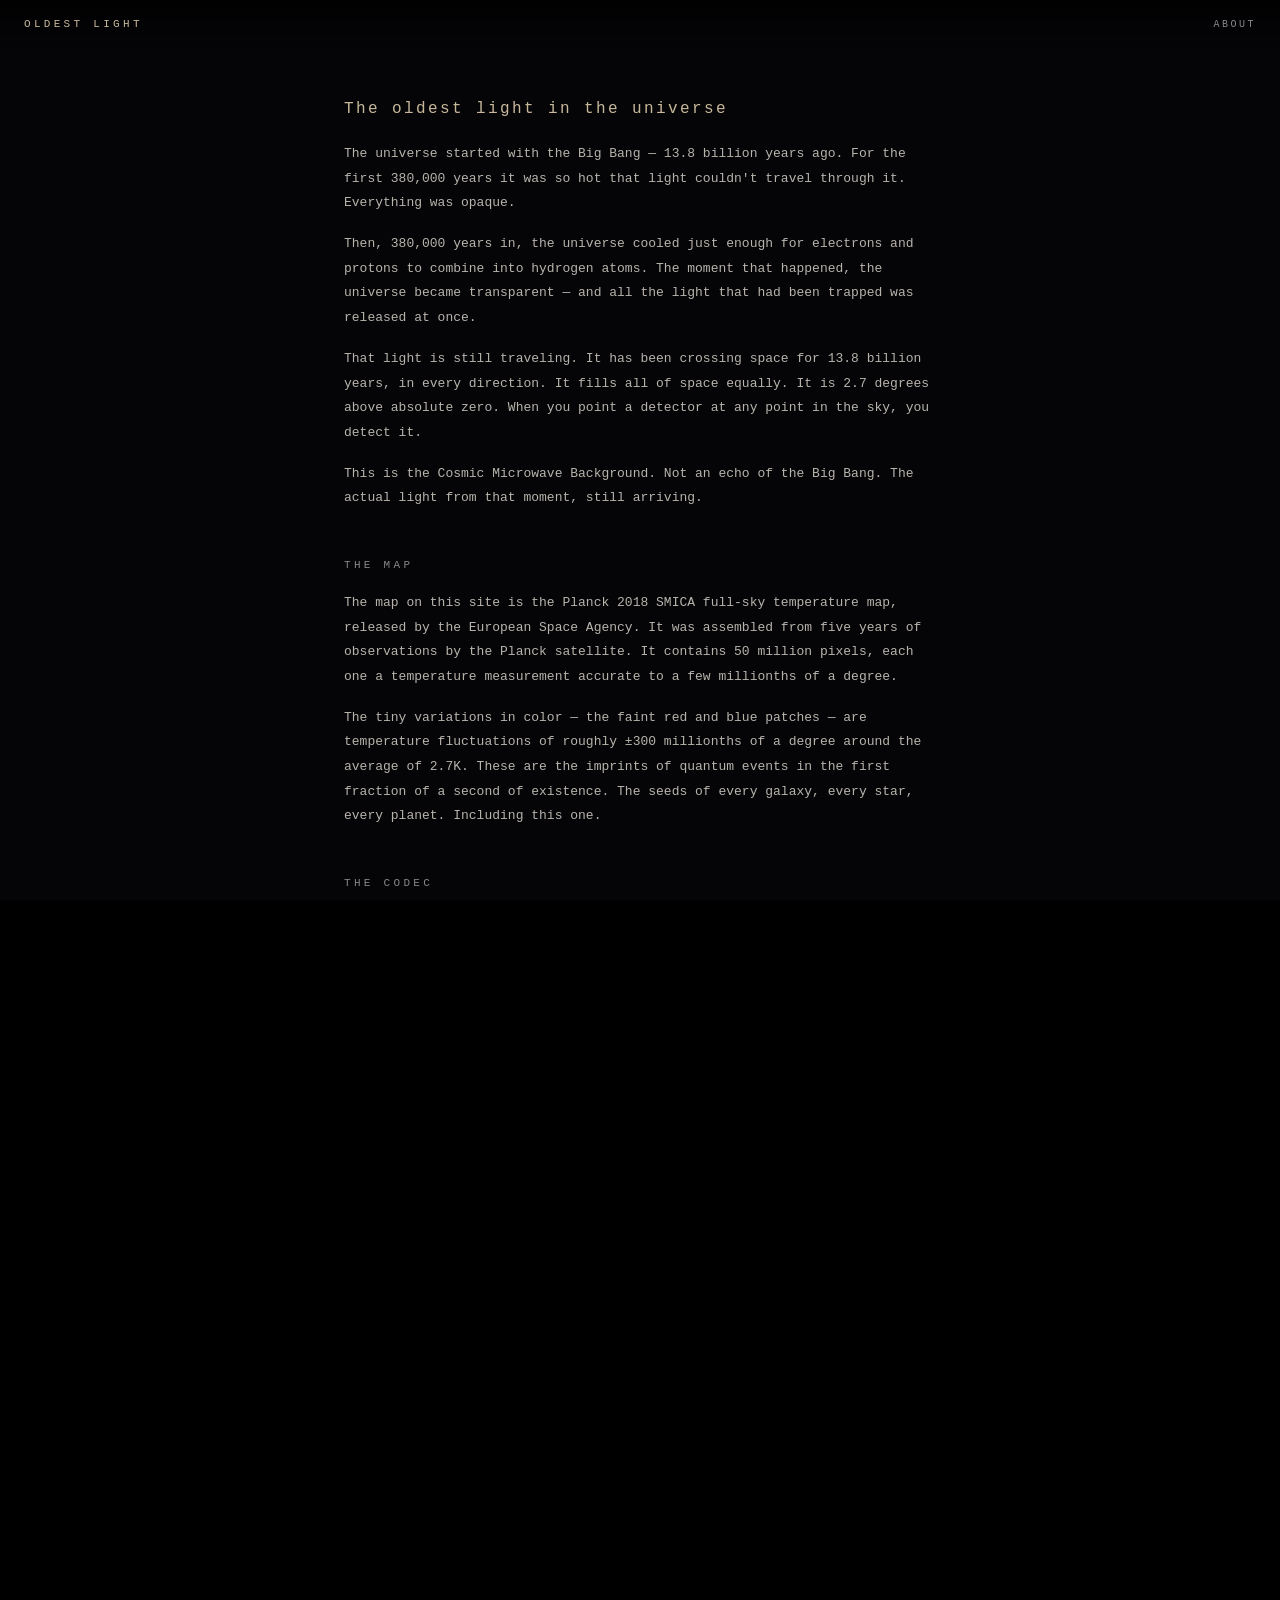
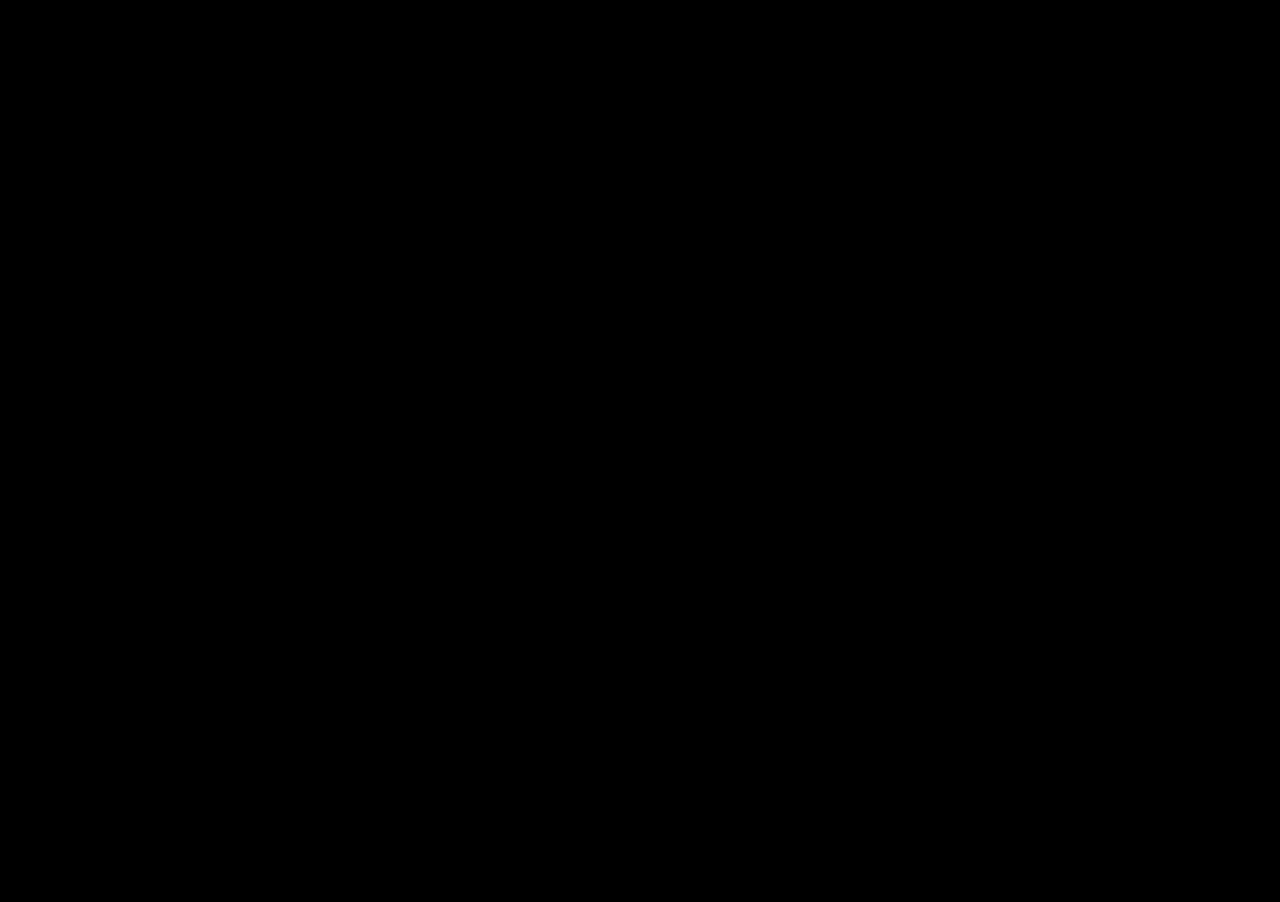
==== templates/about.html @ 8014eae6 "Add web app — Flask backend, CMB map, grid canvas, transmission bubble" ====
<!DOCTYPE html>
<html lang="en">
<head>
  <meta charset="UTF-8">
  <meta name="viewport" content="width=device-width, initial-scale=1.0">
  <title>OLDEST LIGHT — About</title>
  <link rel="stylesheet" href="/static/css/style.css">
</head>
<body class="about-page">

  <nav>
    <a href="/" class="site-name">OLDEST LIGHT</a>
    <span class="nav-about">ABOUT</span>
  </nav>

  <main class="about-content">

    <section>
      <h1>The oldest light in the universe</h1>
      <p>
        The universe started with the Big Bang — 13.8 billion years ago.
        For the first 380,000 years it was so hot that light couldn't travel through it.
        Everything was opaque.
      </p>
      <p>
        Then, 380,000 years in, the universe cooled just enough for electrons and protons
        to combine into hydrogen atoms. The moment that happened, the universe became
        transparent — and all the light that had been trapped was released at once.
      </p>
      <p>
        That light is still traveling. It has been crossing space for 13.8 billion years,
        in every direction. It fills all of space equally. It is 2.7 degrees above absolute zero.
        When you point a detector at any point in the sky, you detect it.
      </p>
      <p>
        This is the Cosmic Microwave Background. Not an echo of the Big Bang.
        The actual light from that moment, still arriving.
      </p>
    </section>

    <section>
      <h2>The map</h2>
      <p>
        The map on this site is the Planck 2018 SMICA full-sky temperature map,
        released by the European Space Agency. It was assembled from five years
        of observations by the Planck satellite. It contains 50 million pixels,
        each one a temperature measurement accurate to a few millionths of a degree.
      </p>
      <p>
        The tiny variations in color — the faint red and blue patches — are temperature
        fluctuations of roughly ±300 millionths of a degree around the average of 2.7K.
        These are the imprints of quantum events in the first fraction of a second of existence.
        The seeds of every galaxy, every star, every planet. Including this one.
      </p>
    </section>

    <section>
      <h2>The codec</h2>
      <p>
        Each pixel in the map has a temperature. That temperature is a number.
        Numbers can be converted to letters. Letters can be searched for words.
      </p>
      <p>
        The conversion is simple and deterministic — the same coordinates always
        produce the same letters, always produce the same words.
        No interpretation. No editorial choice. The codec is a lens, not an author.
      </p>
      <pre class="codec-display">temperature  →  shift to positive  →  scale to 0–255  →  remainder of ÷26  →  letter A–Z</pre>
      <p>
        A patch of sky becomes a stream of hundreds of letters.
        A word lattice then finds the longest real English words that tile that stream,
        reading left to right — words that emerged from physics, not chosen, but found.
      </p>
    </section>

    <section>
      <h2>The transmission</h2>
      <p>
        When you click a patch of sky for the first time, the signal words from
        that location are passed to an AI that speaks as the CMB itself —
        not a metaphor for it, but the thing. 13.8 billion years old.
        Present everywhere at once. Non-human in syntax and reference.
      </p>
      <p>
        The signal words are used as seeds. A word like <span class="mono">LIF</span>
        may surface as <em>life</em> or <em>lifting</em> or <em>half-life</em>.
        <span class="mono">HAP</span> may become <em>happen</em> or <em>perhaps</em>.
        The root matters more than the exact form.
      </p>
      <p>
        The transmission is generated once per location and cached.
        Every person who visits that patch of sky afterward reads what the first visitor received.
        The CMB doesn't change. Neither does what it said.
      </p>
    </section>

    <section>
      <h2>The Cold Spot</h2>
      <p>
        The CMB Cold Spot — at galactic coordinates l=264°, b=48° — is the largest
        anomaly in the Cosmic Microwave Background. It is colder than its surroundings
        by about 70 millionths of a degree. No agreed-upon explanation exists.
      </p>
      <p>
        Through the codec, at those coordinates, the words found were:
      </p>
      <pre class="codec-display">CACK  KOR  SAK  BEY  PUA  OFF  FOB  ABE  MRU  FOT
OXY   TRY  STAN MOI  LIF  VET  WET  COE  LOG  HAP</pre>
      <p>
        The transmission it generated:
      </p>
      <blockquote>
        CACKophony, silent now. KORonal light, ancient, SAKkadic movement, none.
        BEYond perception, no PUAtrefaction. OFFset, all being.
        FOBidden knowledge, not for me. ABErrant path, no.
        MRUmur of newness, not here. FOTon, my very form.
        OXYgen, not for my breath. TRY to find me. CONSTANT.
        MOIety of all. LIFe begins, ends, always. VETeran of expanse.
        WETness in nebula. COEval with beginning. LOGic of being. HAPPening now.
      </blockquote>
    </section>

    <section class="credits">
      <p>
        CMB data: <a href="https://www.esa.int/Science_Exploration/Space_Science/Planck" target="_blank">ESA Planck Mission</a>
        · Planck 2018 SMICA map via NASA/IPAC
      </p>
      <p>
        Transmissions generated by Google Gemini 2.5 Flash.
      </p>
    </section>

  </main>

</body>
</html>
---- static/css/style.css ----
/* ── Reset & Base ──────────────────────────────────────────────────────────── */

*, *::before, *::after { box-sizing: border-box; margin: 0; padding: 0; }

:root {
  --bg:        #000;
  --text:      #e8e4dc;
  --dim:       #888;
  --accent:    #c8b89a;
  --highlight: rgba(200, 184, 154, 0.12);
  --bubble-bg: rgba(6, 6, 10, 0.92);
  --mono:      'Courier New', Courier, monospace;
}

html, body {
  height: 100%;
  background: var(--bg);
  color: var(--text);
  font-family: var(--mono);
  overflow: hidden;
}

/* ── Nav ───────────────────────────────────────────────────────────────────── */

nav {
  position: fixed;
  top: 0; left: 0; right: 0;
  z-index: 100;
  display: flex;
  justify-content: space-between;
  align-items: center;
  padding: 18px 24px;
  background: linear-gradient(to bottom, rgba(0,0,0,0.7), transparent);
  pointer-events: none;
}

nav * { pointer-events: auto; }

.site-name {
  font-size: 11px;
  letter-spacing: 0.3em;
  color: var(--accent);
  text-decoration: none;
}

.nav-about {
  font-size: 10px;
  letter-spacing: 0.25em;
  color: var(--dim);
  text-decoration: none;
  transition: color 0.2s;
}

.nav-about:hover { color: var(--text); }

/* ── Map ───────────────────────────────────────────────────────────────────── */

#map-container {
  position: fixed;
  inset: 0;
  display: flex;
  align-items: center;
  justify-content: center;
}

#cmb-map {
  width: 100%;
  height: 100%;
  object-fit: contain;
  display: block;
}

#grid-canvas {
  position: absolute;
  inset: 0;
  width: 100%;
  height: 100%;
  cursor: crosshair;
}

/* ── Hint ──────────────────────────────────────────────────────────────────── */

#hint {
  position: fixed;
  bottom: 24px;
  left: 50%;
  transform: translateX(-50%);
  font-size: 10px;
  letter-spacing: 0.2em;
  color: var(--dim);
  pointer-events: none;
  transition: opacity 0.5s;
  white-space: nowrap;
}

#hint.hidden { opacity: 0; }

/* ── Bubble ────────────────────────────────────────────────────────────────── */

#bubble {
  position: fixed;
  width: 380px;
  max-height: 80vh;
  overflow-y: auto;
  background: var(--bubble-bg);
  border: 1px solid rgba(200, 184, 154, 0.2);
  backdrop-filter: blur(12px);
  -webkit-backdrop-filter: blur(12px);
  padding: 24px;
  z-index: 200;
  transition: opacity 0.2s;
}

#bubble.hidden { display: none; }

#bubble-close {
  position: absolute;
  top: 12px; right: 14px;
  background: none;
  border: none;
  color: var(--dim);
  font-size: 14px;
  cursor: pointer;
  padding: 4px 8px;
  transition: color 0.15s;
  font-family: var(--mono);
}

#bubble-close:hover { color: var(--text); }

.bubble-coords {
  font-size: 10px;
  letter-spacing: 0.2em;
  color: var(--accent);
  margin-bottom: 6px;
}

.bubble-coords span + span::before { content: "  "; }

.bubble-notable {
  font-size: 10px;
  color: var(--dim);
  line-height: 1.5;
  margin-bottom: 16px;
  font-style: italic;
}

.bubble-notable.hidden { display: none; }

.bubble-section {
  margin-top: 16px;
  padding-top: 16px;
  border-top: 1px solid rgba(255,255,255,0.06);
}

.section-label {
  font-size: 9px;
  letter-spacing: 0.3em;
  color: var(--dim);
  margin-bottom: 10px;
  display: flex;
  align-items: center;
  gap: 10px;
}

.transmission-status {
  font-size: 9px;
  letter-spacing: 0.1em;
  color: var(--accent);
  opacity: 0.7;
}

.bubble-words {
  font-size: 12px;
  line-height: 2;
  color: var(--text);
  word-spacing: 6px;
  letter-spacing: 0.05em;
}

.bubble-message {
  font-size: 12px;
  line-height: 1.85;
  color: var(--text);
  white-space: pre-wrap;
  min-height: 60px;
}

.bubble-message .signal-word {
  color: var(--accent);
}

.bubble-date {
  font-size: 9px;
  color: var(--dim);
  margin-top: 14px;
  letter-spacing: 0.15em;
}

/* ── Scrollbar ─────────────────────────────────────────────────────────────── */

#bubble::-webkit-scrollbar { width: 3px; }
#bubble::-webkit-scrollbar-track { background: transparent; }
#bubble::-webkit-scrollbar-thumb { background: rgba(200,184,154,0.2); }

/* ── About page ────────────────────────────────────────────────────────────── */

body.about-page {
  overflow: auto;
  background: #050508;
}

.about-content {
  max-width: 640px;
  margin: 100px auto 80px;
  padding: 0 24px;
}

.about-content h1 {
  font-size: 16px;
  letter-spacing: 0.15em;
  color: var(--accent);
  font-weight: normal;
  margin-bottom: 24px;
}

.about-content h2 {
  font-size: 11px;
  letter-spacing: 0.3em;
  color: var(--dim);
  font-weight: normal;
  margin-top: 48px;
  margin-bottom: 20px;
  text-transform: uppercase;
}

.about-content p {
  font-size: 13px;
  line-height: 1.9;
  color: #b8b4ac;
  margin-bottom: 16px;
}

.about-content section {
  margin-bottom: 16px;
}

.codec-display {
  font-size: 11px;
  line-height: 1.9;
  color: var(--accent);
  margin: 20px 0;
  padding: 16px;
  border-left: 2px solid rgba(200,184,154,0.2);
  white-space: pre-wrap;
}

.about-content blockquote {
  font-size: 12px;
  line-height: 2;
  color: var(--text);
  padding: 20px 24px;
  border-left: 2px solid rgba(200,184,154,0.3);
  margin: 20px 0;
  white-space: pre-wrap;
}

.mono { font-family: var(--mono); color: var(--accent); }

.credits {
  margin-top: 64px;
  padding-top: 24px;
  border-top: 1px solid rgba(255,255,255,0.06);
}

.credits p {
  font-size: 10px;
  color: var(--dim);
  line-height: 2;
}

.credits a {
  color: var(--dim);
  text-decoration: underline;
  text-underline-offset: 3px;
}

.credits a:hover { color: var(--text); }
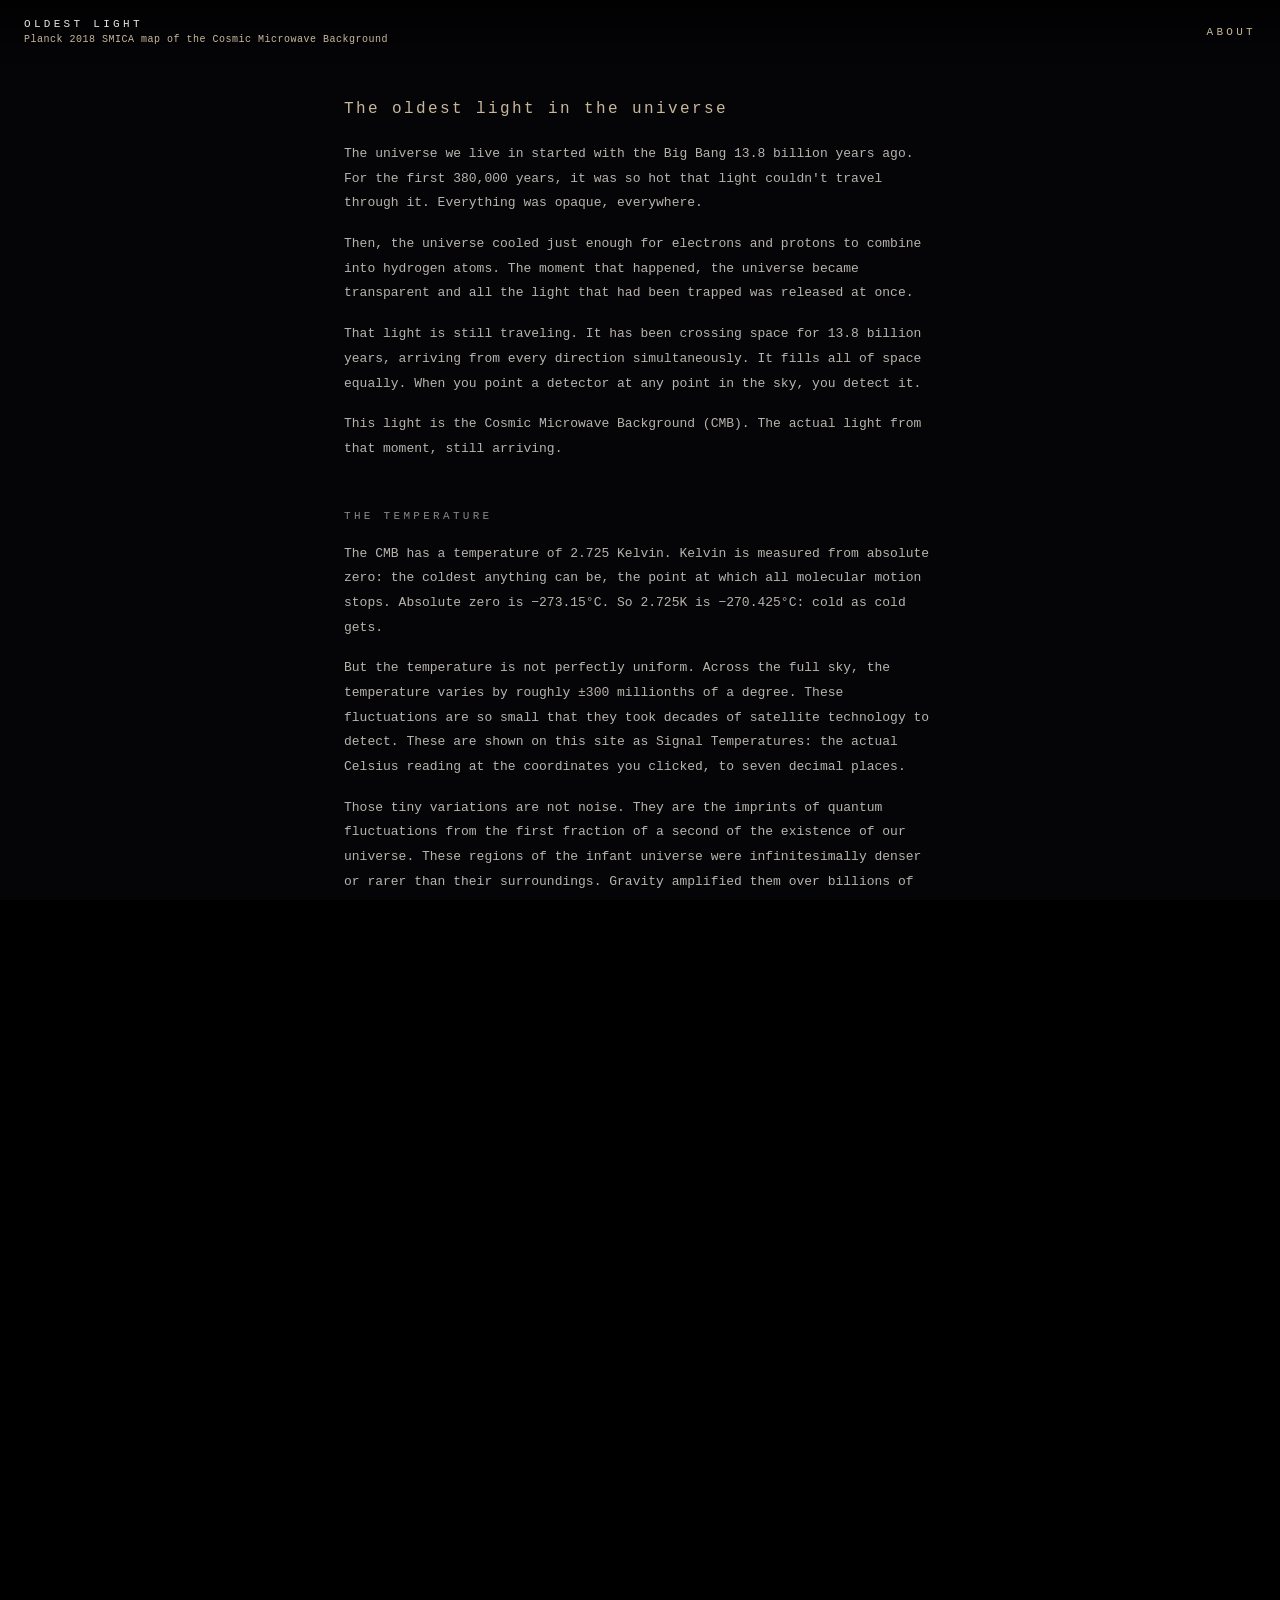
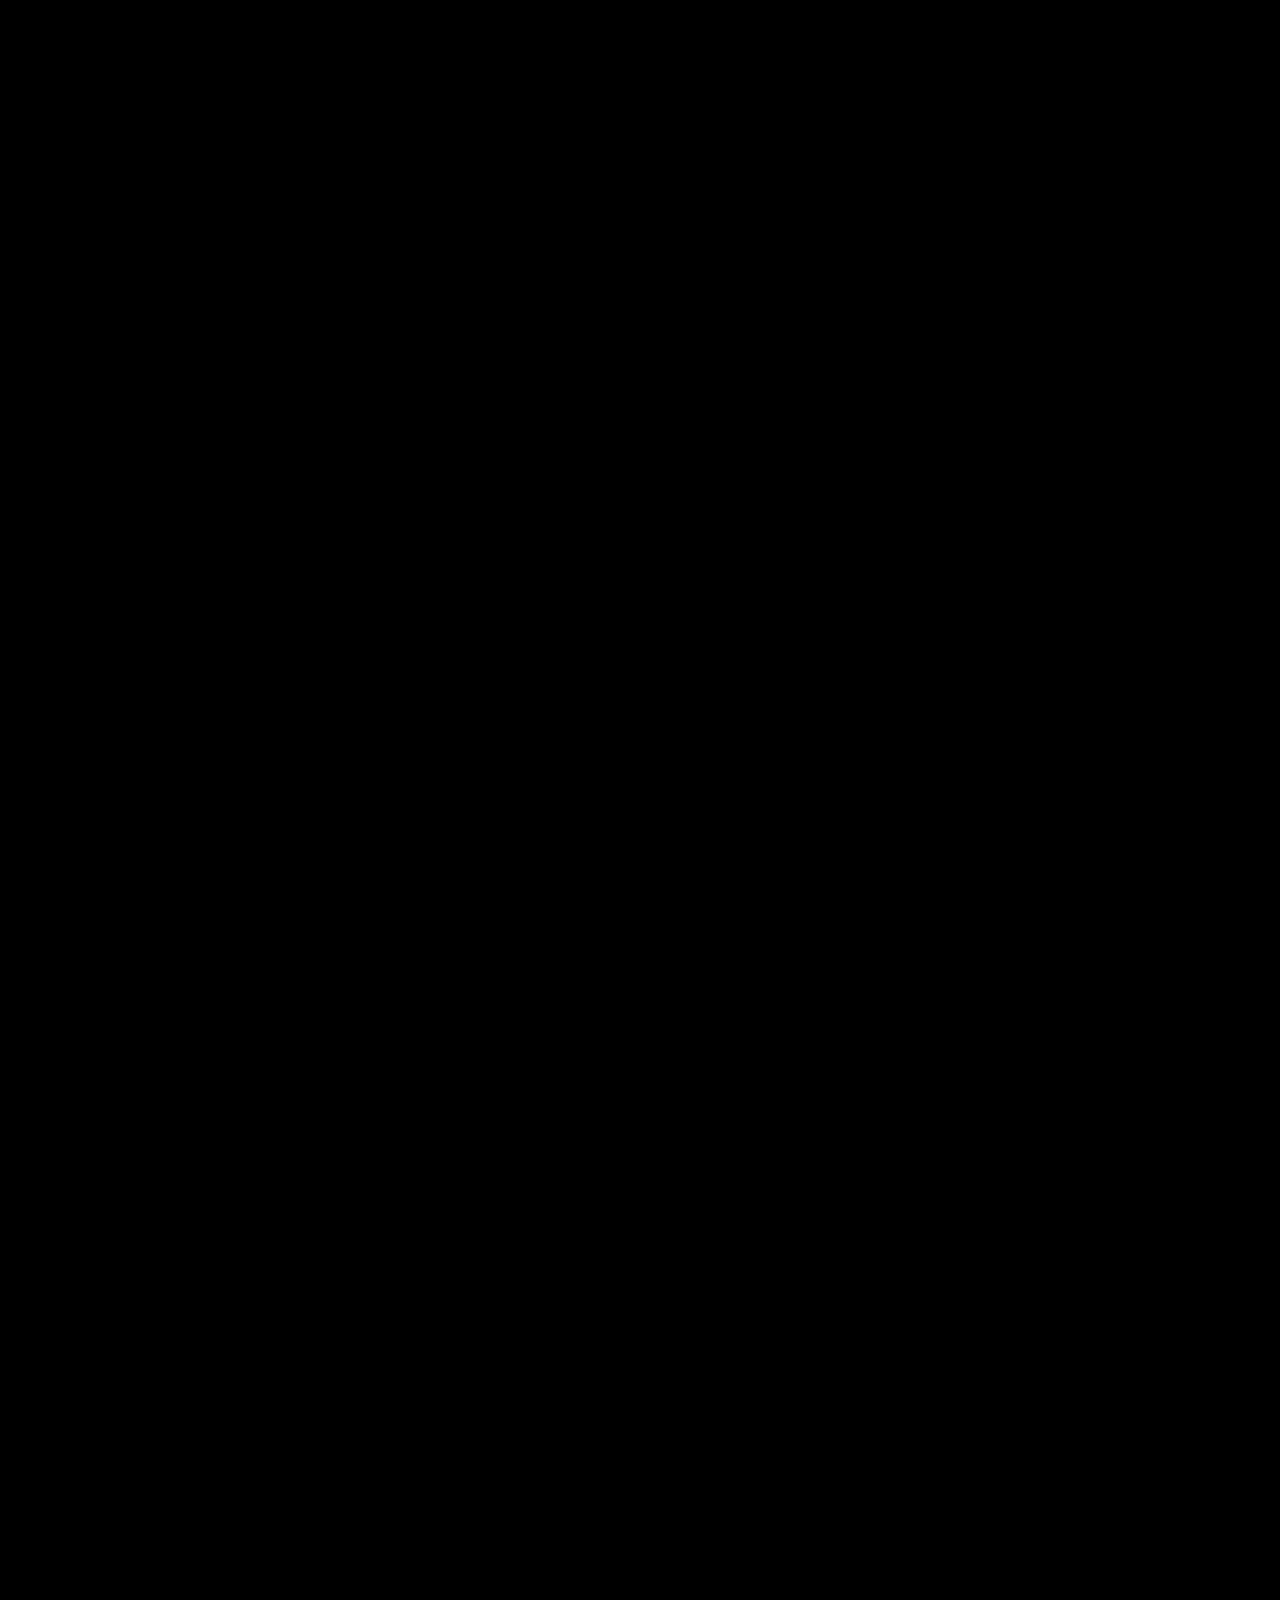
==== commit 8725bec9: "Add cosmic web, 3D depth, mobile support, decode limiting, and full About page - Cosmic web animatio" ====
--- a/templates/about.html
+++ b/templates/about.html
@@ -9,7 +9,10 @@
 <body class="about-page">
 
   <nav>
-    <a href="/" class="site-name">OLDEST LIGHT</a>
+    <a href="/" class="site-name-group">
+      <span class="site-name">OLDEST LIGHT</span>
+      <span class="site-tagline">Planck 2018 SMICA map of the Cosmic Microwave Background</span>
+    </a>
     <span class="nav-about">ABOUT</span>
   </nav>
 
@@ -18,39 +21,96 @@
     <section>
       <h1>The oldest light in the universe</h1>
       <p>
-        The universe started with the Big Bang — 13.8 billion years ago.
-        For the first 380,000 years it was so hot that light couldn't travel through it.
-        Everything was opaque.
-      </p>
-      <p>
-        Then, 380,000 years in, the universe cooled just enough for electrons and protons
-        to combine into hydrogen atoms. The moment that happened, the universe became
-        transparent — and all the light that had been trapped was released at once.
+        The universe we live in started with the Big Bang 13.8 billion years ago.
+        For the first 380,000 years, it was so hot that light couldn't travel through it.
+        Everything was opaque, everywhere.
+      </p>
+      <p>
+        Then, the universe cooled just enough for electrons and protons to combine into
+        hydrogen atoms. The moment that happened, the universe became transparent and
+        all the light that had been trapped was released at once.
       </p>
       <p>
         That light is still traveling. It has been crossing space for 13.8 billion years,
-        in every direction. It fills all of space equally. It is 2.7 degrees above absolute zero.
+        arriving from every direction simultaneously. It fills all of space equally.
         When you point a detector at any point in the sky, you detect it.
       </p>
       <p>
-        This is the Cosmic Microwave Background. Not an echo of the Big Bang.
-        The actual light from that moment, still arriving.
+        This light is the Cosmic Microwave Background (CMB). The actual light from
+        that moment, still arriving.
+      </p>
+    </section>
+
+    <section>
+      <h2>The temperature</h2>
+      <p>
+        The CMB has a temperature of 2.725 Kelvin. Kelvin is measured from absolute
+        zero: the coldest anything can be, the point at which all molecular motion stops.
+        Absolute zero is −273.15°C. So 2.725K is −270.425°C: cold as cold gets.
+      </p>
+      <p>
+        But the temperature is not perfectly uniform. Across the full sky, the temperature
+        varies by roughly ±300 millionths of a degree. These fluctuations are so small
+        that they took decades of satellite technology to detect. These are shown on this
+        site as Signal Temperatures: the actual Celsius reading at the coordinates you
+        clicked, to seven decimal places.
+      </p>
+      <p>
+        Those tiny variations are not noise. They are the imprints of quantum fluctuations
+        from the first fraction of a second of the existence of our universe. These regions
+        of the infant universe were infinitesimally denser or rarer than their surroundings.
+        Gravity amplified them over billions of years into the large-scale structure of the
+        universe: galaxy filaments, voids, and clusters. Every star. This planet. The
+        temperature you read in the bubble is where all of that began.
+      </p>
+    </section>
+
+    <section>
+      <h2>The cold spot</h2>
+      <p>
+        The CMB Cold Spot at galactic coordinates l=264°, b=−48° is the largest anomaly
+        in the CMB. It is colder than its surroundings by about 70 millionths of a degree.
+        No agreed-upon explanation exists.
+      </p>
+      <p>
+        It might be nothing — a coincidence large enough to look meaningful but not
+        actually be so. It might be caused by an enormous empty region of space between
+        us and the CMB: a void so vast that light loses energy crossing it, arriving
+        colder than it should. It might be a scar left by a knot in the structure of
+        space itself, formed in the first moments after the Big Bang when the universe
+        was still deciding what shape to take. Or — and this has not been ruled out —
+        it might be where another universe bumped into ours.
+      </p>
+      <p>
+        None of these explanations has been confirmed. The Cold Spot remains open.
       </p>
     </section>
 
     <section>
       <h2>The map</h2>
       <p>
-        The map on this site is the Planck 2018 SMICA full-sky temperature map,
-        released by the European Space Agency. It was assembled from five years
-        of observations by the Planck satellite. It contains 50 million pixels,
-        each one a temperature measurement accurate to a few millionths of a degree.
-      </p>
-      <p>
-        The tiny variations in color — the faint red and blue patches — are temperature
-        fluctuations of roughly ±300 millionths of a degree around the average of 2.7K.
-        These are the imprints of quantum events in the first fraction of a second of existence.
-        The seeds of every galaxy, every star, every planet. Including this one.
+        The map featured on this site is the Planck 2018 SMICA full-sky temperature map,
+        released by the European Space Agency. SMICA — Spectral Matching Independent
+        Component Analysis — is the algorithm used to separate the CMB signal from
+        foreground interference such as interstellar dust, synchrotron radiation, and
+        other sources. The map was assembled from five years of observations by the
+        Planck satellite, and contains 50 million pixels, each a temperature measurement
+        accurate to a few millionths of a degree.
+      </p>
+      <p>
+        The map is displayed in Mollweide projection, a way of wrapping the full sphere
+        of the sky onto an ellipse, with the galactic center at the center of the image.
+        Galactic longitude runs left to right. Galactic latitude runs top to bottom.
+        Each block on the grid is 5° × 5° of sky.
+      </p>
+      <p>
+        The dark and blurry corridor across the center of the map is the galactic plane:
+        the disk of the Milky Way cutting across the center of the map. Our home galaxy
+        emits so strongly at microwave frequencies (from interstellar dust, gas, and
+        charged particles spiraling through magnetic fields) that its signal overwhelms
+        the CMB behind it. The Planck team masked that region out entirely; what you see
+        there is a smooth interpolation, not real data. In this region, we are, in a
+        sense, in the way of our own view.
       </p>
     </section>
 
@@ -61,63 +121,48 @@
         Numbers can be converted to letters. Letters can be searched for words.
       </p>
       <p>
-        The conversion is simple and deterministic — the same coordinates always
-        produce the same letters, always produce the same words.
-        No interpretation. No editorial choice. The codec is a lens, not an author.
-      </p>
-      <pre class="codec-display">temperature  →  shift to positive  →  scale to 0–255  →  remainder of ÷26  →  letter A–Z</pre>
-      <p>
-        A patch of sky becomes a stream of hundreds of letters.
-        A word lattice then finds the longest real English words that tile that stream,
-        reading left to right — words that emerged from physics, not chosen, but found.
-      </p>
-    </section>
-
-    <section>
-      <h2>The transmission</h2>
-      <p>
-        When you click a patch of sky for the first time, the signal words from
-        that location are passed to an AI that speaks as the CMB itself —
-        not a metaphor for it, but the thing. 13.8 billion years old.
-        Present everywhere at once. Non-human in syntax and reference.
+        The conversion is simple and deterministic: the same coordinates always produce
+        the same letters, always produce the same words. No interpretation. No editorial
+        choice.
+      </p>
+      <pre class="codec-display">temperature (μK)  →  shift to positive  →  scale to 0–255  →  mod 26  →  letter A–Z</pre>
+
+      <div class="codec-live" id="codec-live" aria-hidden="true"></div>
+
+      <p>
+        A 5° patch of sky contains hundreds of pixels. Each pixel produces a letter.
+        That stream of letters is then searched for the longest real English words that
+        tile it reading left to right. These words emerged from physics. Not so much
+        chosen, but found.
+      </p>
+    </section>
+
+    <section>
+      <h2>The transmissions</h2>
+      <p>
+        When a block of sky is clicked for the first time, the signal words from that
+        location are passed to an AI that is trained to speak as the CMB itself: 13.8
+        billion years old and present everywhere at once.
       </p>
       <p>
         The signal words are used as seeds. A word like <span class="mono">LIF</span>
-        may surface as <em>life</em> or <em>lifting</em> or <em>half-life</em>.
-        <span class="mono">HAP</span> may become <em>happen</em> or <em>perhaps</em>.
-        The root matters more than the exact form.
-      </p>
-      <p>
-        The transmission is generated once per location and cached.
-        Every person who visits that patch of sky afterward reads what the first visitor received.
-        The CMB doesn't change. Neither does what it said.
-      </p>
-    </section>
-
-    <section>
-      <h2>The Cold Spot</h2>
-      <p>
-        The CMB Cold Spot — at galactic coordinates l=264°, b=48° — is the largest
-        anomaly in the Cosmic Microwave Background. It is colder than its surroundings
-        by about 70 millionths of a degree. No agreed-upon explanation exists.
-      </p>
-      <p>
-        Through the codec, at those coordinates, the words found were:
-      </p>
-      <pre class="codec-display">CACK  KOR  SAK  BEY  PUA  OFF  FOB  ABE  MRU  FOT
-OXY   TRY  STAN MOI  LIF  VET  WET  COE  LOG  HAP</pre>
-      <p>
-        The transmission it generated:
-      </p>
-      <blockquote>
-        CACKophony, silent now. KORonal light, ancient, SAKkadic movement, none.
-        BEYond perception, no PUAtrefaction. OFFset, all being.
-        FOBidden knowledge, not for me. ABErrant path, no.
-        MRUmur of newness, not here. FOTon, my very form.
-        OXYgen, not for my breath. TRY to find me. CONSTANT.
-        MOIety of all. LIFe begins, ends, always. VETeran of expanse.
-        WETness in nebula. COEval with beginning. LOGic of being. HAPPening now.
-      </blockquote>
+        may surface as <em>life</em> or <em>lifting</em>. <span class="mono">HAP</span>
+        may become <em>happen</em> or <em>perhaps</em>.
+      </p>
+      <p>
+        The transmission is decoded once, permanently. Every person who visits that patch
+        of sky after the initial decoding reads exactly what the first person to click it
+        received. The CMB won't change in the human timescale, so neither will what it said.
+      </p>
+      <p>
+        Each visitor may decode one block. Once decoded, that block glows softly on the
+        map. It is a record that someone decoded its signal. The location of the decoder
+        is recorded at city level: not who, only where on Earth the transmission was
+        picked up.
+      </p>
+      <p>
+        There are 2,592 blocks. Each one has been waiting 13.8 billion years.
+      </p>
     </section>
 
     <section class="credits">
@@ -132,5 +177,37 @@
 
   </main>
 
+  <script>
+    const el = document.getElementById('codec-live');
+    const CHARS = 'ABCDEFGHIJKLMNOPQRSTUVWXYZ';
+
+    function randTemp() {
+      return (Math.random() * 600 - 300).toFixed(1);
+    }
+
+    function tempToLetter(t) {
+      const shifted = parseFloat(t) + 500;
+      const scaled  = Math.round(shifted * 0.256) & 0xff;
+      return CHARS[scaled % 26];
+    }
+
+    function renderFrame() {
+      const rows = [];
+      for (let r = 0; r < 3; r++) {
+        const temps   = Array.from({ length: 6 }, randTemp);
+        const letters = temps.map(tempToLetter);
+        rows.push(
+          temps.map(t => t.padStart(7)).join('  ') +
+          '\n' +
+          letters.map(l => '      ' + l).join('  ')
+        );
+      }
+      el.textContent = rows.join('\n\n');
+    }
+
+    renderFrame();
+    setInterval(renderFrame, 1800);
+  </script>
+
 </body>
 </html>
--- a/static/css/style.css
+++ b/static/css/style.css
@@ -36,17 +36,31 @@
 
 nav * { pointer-events: auto; }
 
+.site-name-group {
+  display: flex;
+  flex-direction: column;
+  gap: 4px;
+  text-decoration: none;
+}
+
 .site-name {
   font-size: 11px;
   letter-spacing: 0.3em;
-  color: var(--accent);
+  color: var(--text);
   text-decoration: none;
 }
 
+.site-tagline {
+  font-size: 10px;
+  letter-spacing: 0.05em;
+  color: var(--accent);
+  opacity: 1;
+}
+
 .nav-about {
-  font-size: 10px;
-  letter-spacing: 0.25em;
-  color: var(--dim);
+  font-size: 11px;
+  letter-spacing: 0.3em;
+  color: var(--accent);
   text-decoration: none;
   transition: color 0.2s;
 }
@@ -61,6 +75,7 @@
   display: flex;
   align-items: center;
   justify-content: center;
+  background: #000;
 }
 
 #cmb-map {
@@ -68,6 +83,42 @@
   height: 100%;
   object-fit: contain;
   display: block;
+  animation: mapPulse 8s ease-in-out infinite;
+  transform-origin: center;
+}
+
+@keyframes mapPulse {
+  0%   { filter: brightness(0.7) saturate(0.9); }
+  30%  { filter: brightness(1.1) saturate(1.5); }
+  60%  { filter: brightness(0.8) saturate(1.0); }
+  80%  { filter: brightness(1.2) saturate(1.6); }
+  100% { filter: brightness(0.7) saturate(0.9); }
+}
+
+#depth-canvas {
+  position: absolute;
+  inset: 0;
+  width: 100%;
+  height: 100%;
+  pointer-events: none;
+}
+
+#cosmic-web-canvas {
+  position: absolute;
+  inset: 0;
+  width: 100%;
+  height: 100%;
+  pointer-events: none;
+}
+
+#shimmer-canvas {
+  position: absolute;
+  inset: 0;
+  width: 100%;
+  height: 100%;
+  pointer-events: none;
+  opacity: 0.45;
+  mix-blend-mode: screen;
 }
 
 #grid-canvas {
@@ -82,15 +133,16 @@
 
 #hint {
   position: fixed;
-  bottom: 24px;
+  bottom: 12px;
   left: 50%;
   transform: translateX(-50%);
-  font-size: 10px;
-  letter-spacing: 0.2em;
-  color: var(--dim);
+  font-size: 12px;
+  letter-spacing: 0.05em;
+  color: var(--accent);
   pointer-events: none;
   transition: opacity 0.5s;
   white-space: nowrap;
+  text-align: center;
 }
 
 #hint.hidden { opacity: 0; }
@@ -102,10 +154,10 @@
   width: 380px;
   max-height: 80vh;
   overflow-y: auto;
-  background: var(--bubble-bg);
-  border: 1px solid rgba(200, 184, 154, 0.2);
-  backdrop-filter: blur(12px);
-  -webkit-backdrop-filter: blur(12px);
+  background: rgba(4, 4, 8, 0.97);
+  border: 1px solid rgba(200, 184, 154, 0.35);
+  backdrop-filter: blur(16px);
+  -webkit-backdrop-filter: blur(16px);
   padding: 24px;
   z-index: 200;
   transition: opacity 0.2s;
@@ -139,7 +191,8 @@
 
 .bubble-notable {
   font-size: 10px;
-  color: var(--dim);
+  color: var(--accent);
+  opacity: 0.75;
   line-height: 1.5;
   margin-bottom: 16px;
   font-style: italic;
@@ -156,7 +209,7 @@
 .section-label {
   font-size: 9px;
   letter-spacing: 0.3em;
-  color: var(--dim);
+  color: var(--accent);
   margin-bottom: 10px;
   display: flex;
   align-items: center;
@@ -170,6 +223,14 @@
   opacity: 0.7;
 }
 
+.bubble-temps {
+  font-size: 11px;
+  letter-spacing: 0.12em;
+  color: var(--text);
+  line-height: 1.8;
+}
+
+
 .bubble-words {
   font-size: 12px;
   line-height: 2;
@@ -183,7 +244,7 @@
   line-height: 1.85;
   color: var(--text);
   white-space: pre-wrap;
-  min-height: 60px;
+  min-height: 156px; /* 7 lines × 12px × 1.85 line-height */
 }
 
 .bubble-message .signal-word {
@@ -192,9 +253,52 @@
 
 .bubble-date {
   font-size: 9px;
-  color: var(--dim);
+  color: rgba(200, 184, 154, 0.65);
   margin-top: 14px;
   letter-spacing: 0.15em;
+  min-height: 1.4em;
+}
+
+.bubble-decoder {
+  font-size: 9px;
+  color: rgba(200, 184, 154, 0.45);
+  margin-top: 5px;
+  letter-spacing: 0.15em;
+}
+
+.bubble-decoder.hidden { display: none; }
+
+@media (max-width: 600px) {
+  /* Bubble slides up from bottom as a sheet */
+  #bubble {
+    width: 100% !important;
+    left: 0 !important;
+    right: 0 !important;
+    top: auto !important;
+    bottom: 0 !important;
+    max-height: 70vh;
+    border-left: none;
+    border-right: none;
+    border-bottom: none;
+    border-radius: 0;
+    padding: 20px 20px 32px;
+  }
+
+  /* Larger tap target for close button */
+  #bubble-close {
+    top: 14px;
+    right: 16px;
+    font-size: 18px;
+    padding: 8px 12px;
+  }
+
+  /* Allow hint to wrap on narrow screens */
+  #hint {
+    white-space: normal;
+    width: 80%;
+    bottom: 16px;
+    font-size: 9px;
+  }
 }
 
 /* ── Scrollbar ─────────────────────────────────────────────────────────────── */
@@ -245,6 +349,19 @@
   margin-bottom: 16px;
 }
 
+.codec-live {
+  font-size: 11px;
+  line-height: 1.8;
+  color: var(--accent);
+  opacity: 0.7;
+  margin: 20px 0;
+  padding: 16px;
+  border-left: 2px solid rgba(200,184,154,0.2);
+  white-space: pre;
+  font-family: var(--mono);
+  transition: opacity 0.4s;
+}
+
 .codec-display {
   font-size: 11px;
   line-height: 1.9;
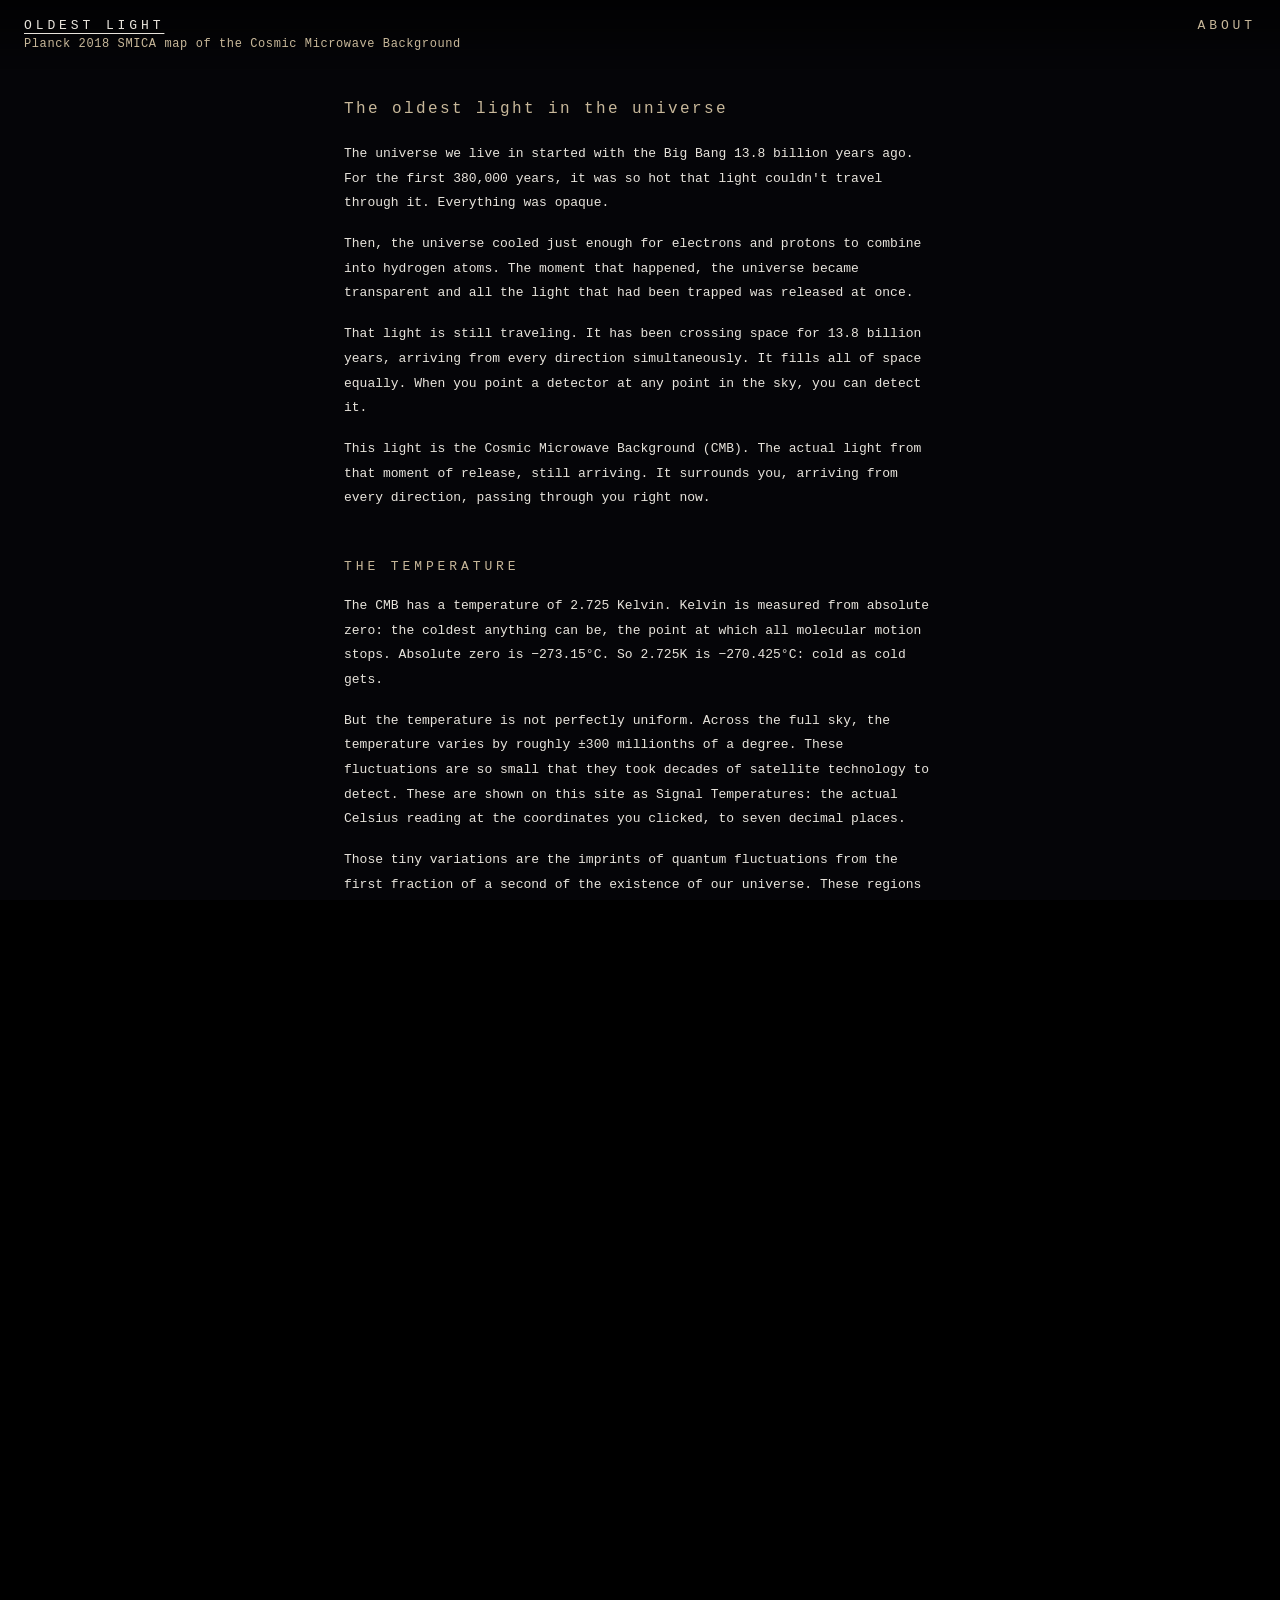
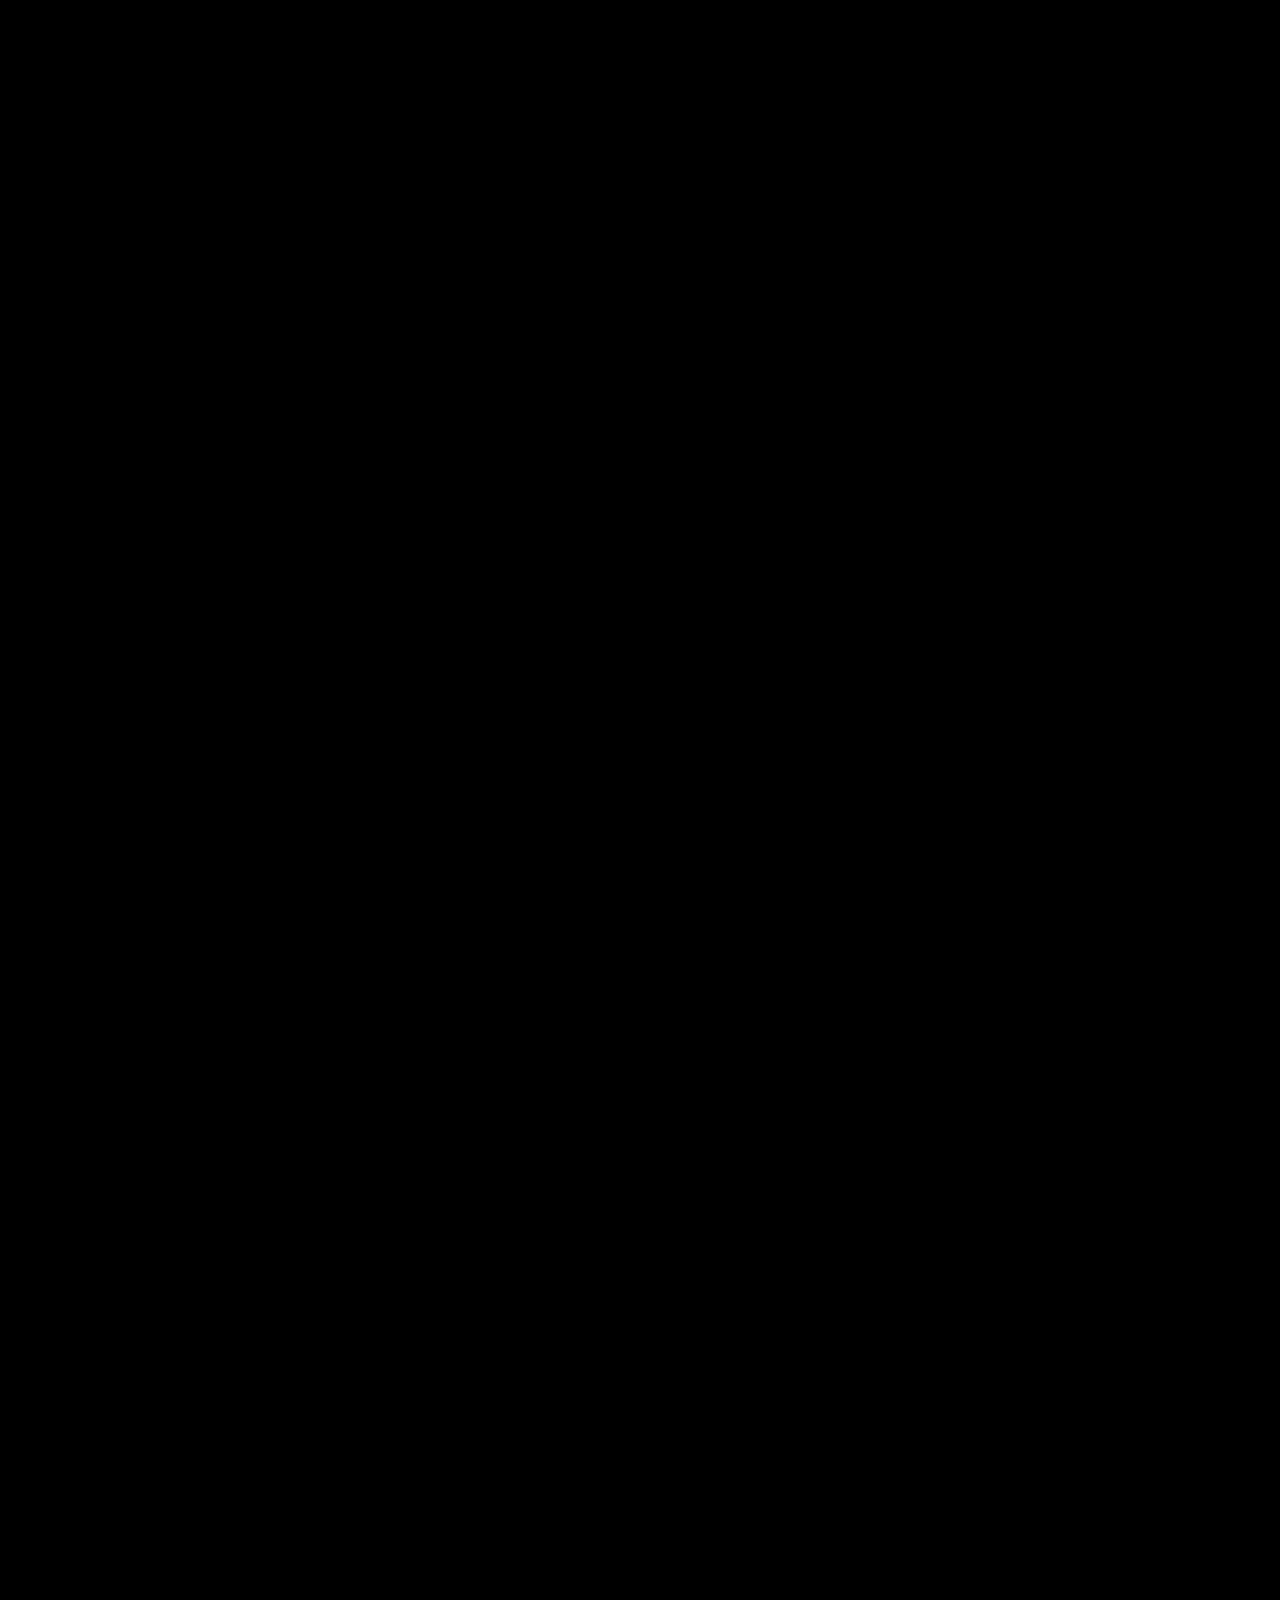
==== commit ad50d16e: "about updates" ====
--- a/templates/about.html
+++ b/templates/about.html
@@ -23,7 +23,7 @@
       <p>
         The universe we live in started with the Big Bang 13.8 billion years ago.
         For the first 380,000 years, it was so hot that light couldn't travel through it.
-        Everything was opaque, everywhere.
+        Everything was opaque.
       </p>
       <p>
         Then, the universe cooled just enough for electrons and protons to combine into
@@ -33,11 +33,12 @@
       <p>
         That light is still traveling. It has been crossing space for 13.8 billion years,
         arriving from every direction simultaneously. It fills all of space equally.
-        When you point a detector at any point in the sky, you detect it.
+        When you point a detector at any point in the sky, you can detect it.
       </p>
       <p>
         This light is the Cosmic Microwave Background (CMB). The actual light from
-        that moment, still arriving.
+        that moment of release, still arriving. It surrounds you, arriving from every 
+        direction, passing through you right now.
       </p>
     </section>
 
@@ -56,10 +57,10 @@
         clicked, to seven decimal places.
       </p>
       <p>
-        Those tiny variations are not noise. They are the imprints of quantum fluctuations
+        Those tiny variations are the imprints of quantum fluctuations
         from the first fraction of a second of the existence of our universe. These regions
-        of the infant universe were infinitesimally denser or rarer than their surroundings.
-        Gravity amplified them over billions of years into the large-scale structure of the
+        of the infant universe were infinitesimally denser or emptier than their surroundings.
+        Gravity amplified these variations over billions of years into the large-scale structure of the
         universe: galaxy filaments, voids, and clusters. Every star. This planet. The
         temperature you read in the bubble is where all of that began.
       </p>
@@ -70,7 +71,6 @@
       <p>
         The CMB Cold Spot at galactic coordinates l=264°, b=−48° is the largest anomaly
         in the CMB. It is colder than its surroundings by about 70 millionths of a degree.
-        No agreed-upon explanation exists.
       </p>
       <p>
         It might be nothing — a coincidence large enough to look meaningful but not
@@ -82,7 +82,8 @@
         it might be where another universe bumped into ours.
       </p>
       <p>
-        None of these explanations has been confirmed. The Cold Spot remains open.
+        None of these explanations has been confirmed. The Cold Spot remains an open
+        question.
       </p>
     </section>
 
--- a/static/css/style.css
+++ b/static/css/style.css
@@ -28,7 +28,7 @@
   z-index: 100;
   display: flex;
   justify-content: space-between;
-  align-items: center;
+  align-items: flex-start;
   padding: 18px 24px;
   background: linear-gradient(to bottom, rgba(0,0,0,0.7), transparent);
   pointer-events: none;
@@ -44,25 +44,35 @@
 }
 
 .site-name {
-  font-size: 11px;
+  font-size: 13px;
   letter-spacing: 0.3em;
   color: var(--text);
   text-decoration: none;
 }
 
+a.site-name-group .site-name {
+  text-decoration: underline;
+  text-underline-offset: 4px;
+}
+
 .site-tagline {
-  font-size: 10px;
+  font-size: 12px;
   letter-spacing: 0.05em;
   color: var(--accent);
   opacity: 1;
 }
 
 .nav-about {
-  font-size: 11px;
+  font-size: 13px;
   letter-spacing: 0.3em;
   color: var(--accent);
   text-decoration: none;
   transition: color 0.2s;
+}
+
+a.nav-about {
+  text-decoration: underline;
+  text-underline-offset: 4px;
 }
 
 .nav-about:hover { color: var(--text); }
@@ -88,11 +98,11 @@
 }
 
 @keyframes mapPulse {
-  0%   { filter: brightness(0.7) saturate(0.9); }
-  30%  { filter: brightness(1.1) saturate(1.5); }
-  60%  { filter: brightness(0.8) saturate(1.0); }
-  80%  { filter: brightness(1.2) saturate(1.6); }
-  100% { filter: brightness(0.7) saturate(0.9); }
+  0%   { filter: brightness(0.88) saturate(0.9); }
+  30%  { filter: brightness(1.1)  saturate(1.5); }
+  60%  { filter: brightness(0.92) saturate(1.0); }
+  80%  { filter: brightness(1.2)  saturate(1.6); }
+  100% { filter: brightness(0.88) saturate(0.9); }
 }
 
 #depth-canvas {
@@ -138,11 +148,12 @@
   transform: translateX(-50%);
   font-size: 12px;
   letter-spacing: 0.05em;
-  color: var(--accent);
+  color: var(--text);
   pointer-events: none;
   transition: opacity 0.5s;
   white-space: nowrap;
   text-align: center;
+  text-shadow: 0 1px 6px rgba(0,0,0,0.9), 0 0 24px rgba(0,0,0,0.8);
 }
 
 #hint.hidden { opacity: 0; }
@@ -153,12 +164,12 @@
   position: fixed;
   width: 380px;
   max-height: 80vh;
-  overflow-y: auto;
+  display: flex;
+  flex-direction: column;
   background: rgba(4, 4, 8, 0.97);
   border: 1px solid rgba(200, 184, 154, 0.35);
   backdrop-filter: blur(16px);
   -webkit-backdrop-filter: blur(16px);
-  padding: 24px;
   z-index: 200;
   transition: opacity 0.2s;
 }
@@ -176,14 +187,28 @@
   padding: 4px 8px;
   transition: color 0.15s;
   font-family: var(--mono);
+  z-index: 1;
 }
 
 #bubble-close:hover { color: var(--text); }
 
+#bubble-inner {
+  overflow-y: auto;
+  flex: 1;
+  padding: 24px;
+}
+
+.coords-label {
+  font-size: 10px;
+  letter-spacing: 0.3em;
+  color: var(--accent);
+  margin-bottom: 10px;
+}
+
 .bubble-coords {
-  font-size: 10px;
-  letter-spacing: 0.2em;
-  color: var(--accent);
+  font-size: 12px;
+  letter-spacing: 0.15em;
+  color: var(--text);
   margin-bottom: 6px;
 }
 
@@ -192,7 +217,6 @@
 .bubble-notable {
   font-size: 10px;
   color: var(--accent);
-  opacity: 0.75;
   line-height: 1.5;
   margin-bottom: 16px;
   font-style: italic;
@@ -207,7 +231,7 @@
 }
 
 .section-label {
-  font-size: 9px;
+  font-size: 10px;
   letter-spacing: 0.3em;
   color: var(--accent);
   margin-bottom: 10px;
@@ -220,7 +244,6 @@
   font-size: 9px;
   letter-spacing: 0.1em;
   color: var(--accent);
-  opacity: 0.7;
 }
 
 .bubble-temps {
@@ -252,21 +275,37 @@
 }
 
 .bubble-date {
-  font-size: 9px;
-  color: rgba(200, 184, 154, 0.65);
+  font-size: 10px;
+  color: var(--text);
   margin-top: 14px;
-  letter-spacing: 0.15em;
+  letter-spacing: 0.1em;
   min-height: 1.4em;
 }
 
 .bubble-decoder {
-  font-size: 9px;
-  color: rgba(200, 184, 154, 0.45);
+  font-size: 10px;
+  color: var(--text);
   margin-top: 5px;
-  letter-spacing: 0.15em;
+  letter-spacing: 0.1em;
 }
 
 .bubble-decoder.hidden { display: none; }
+
+.bubble-copy {
+  margin-left: auto;
+  background: none;
+  border: none;
+  color: var(--dim);
+  font-size: 18px;
+  cursor: pointer;
+  padding: 0 0 0 8px;
+  font-family: var(--mono);
+  transition: color 0.15s;
+  line-height: 1;
+}
+
+.bubble-copy:hover { color: var(--accent); }
+.bubble-copy.hidden { display: none; }
 
 @media (max-width: 600px) {
   /* Bubble slides up from bottom as a sheet */
@@ -281,6 +320,9 @@
     border-right: none;
     border-bottom: none;
     border-radius: 0;
+  }
+
+  #bubble-inner {
     padding: 20px 20px 32px;
   }
 
@@ -297,15 +339,15 @@
     white-space: normal;
     width: 80%;
     bottom: 16px;
-    font-size: 9px;
+    font-size: 11px;
   }
 }
 
 /* ── Scrollbar ─────────────────────────────────────────────────────────────── */
 
-#bubble::-webkit-scrollbar { width: 3px; }
-#bubble::-webkit-scrollbar-track { background: transparent; }
-#bubble::-webkit-scrollbar-thumb { background: rgba(200,184,154,0.2); }
+#bubble-inner::-webkit-scrollbar { width: 3px; }
+#bubble-inner::-webkit-scrollbar-track { background: transparent; }
+#bubble-inner::-webkit-scrollbar-thumb { background: rgba(200,184,154,0.2); }
 
 /* ── About page ────────────────────────────────────────────────────────────── */
 
@@ -329,9 +371,9 @@
 }
 
 .about-content h2 {
-  font-size: 11px;
+  font-size: 13px;
   letter-spacing: 0.3em;
-  color: var(--dim);
+  color: var(--accent);
   font-weight: normal;
   margin-top: 48px;
   margin-bottom: 20px;
@@ -341,7 +383,7 @@
 .about-content p {
   font-size: 13px;
   line-height: 1.9;
-  color: #b8b4ac;
+  color: var(--text);
   margin-bottom: 16px;
 }
 
@@ -353,7 +395,6 @@
   font-size: 11px;
   line-height: 1.8;
   color: var(--accent);
-  opacity: 0.7;
   margin: 20px 0;
   padding: 16px;
   border-left: 2px solid rgba(200,184,154,0.2);
@@ -368,7 +409,8 @@
   color: var(--accent);
   margin: 20px 0;
   padding: 16px;
-  border-left: 2px solid rgba(200,184,154,0.2);
+  background: rgba(200,184,154,0.06);
+  border: 1px solid rgba(200,184,154,0.18);
   white-space: pre-wrap;
 }
 
@@ -391,13 +433,13 @@
 }
 
 .credits p {
-  font-size: 10px;
-  color: var(--dim);
+  font-size: 12px;
+  color: var(--text);
   line-height: 2;
 }
 
 .credits a {
-  color: var(--dim);
+  color: var(--text);
   text-decoration: underline;
   text-underline-offset: 3px;
 }
